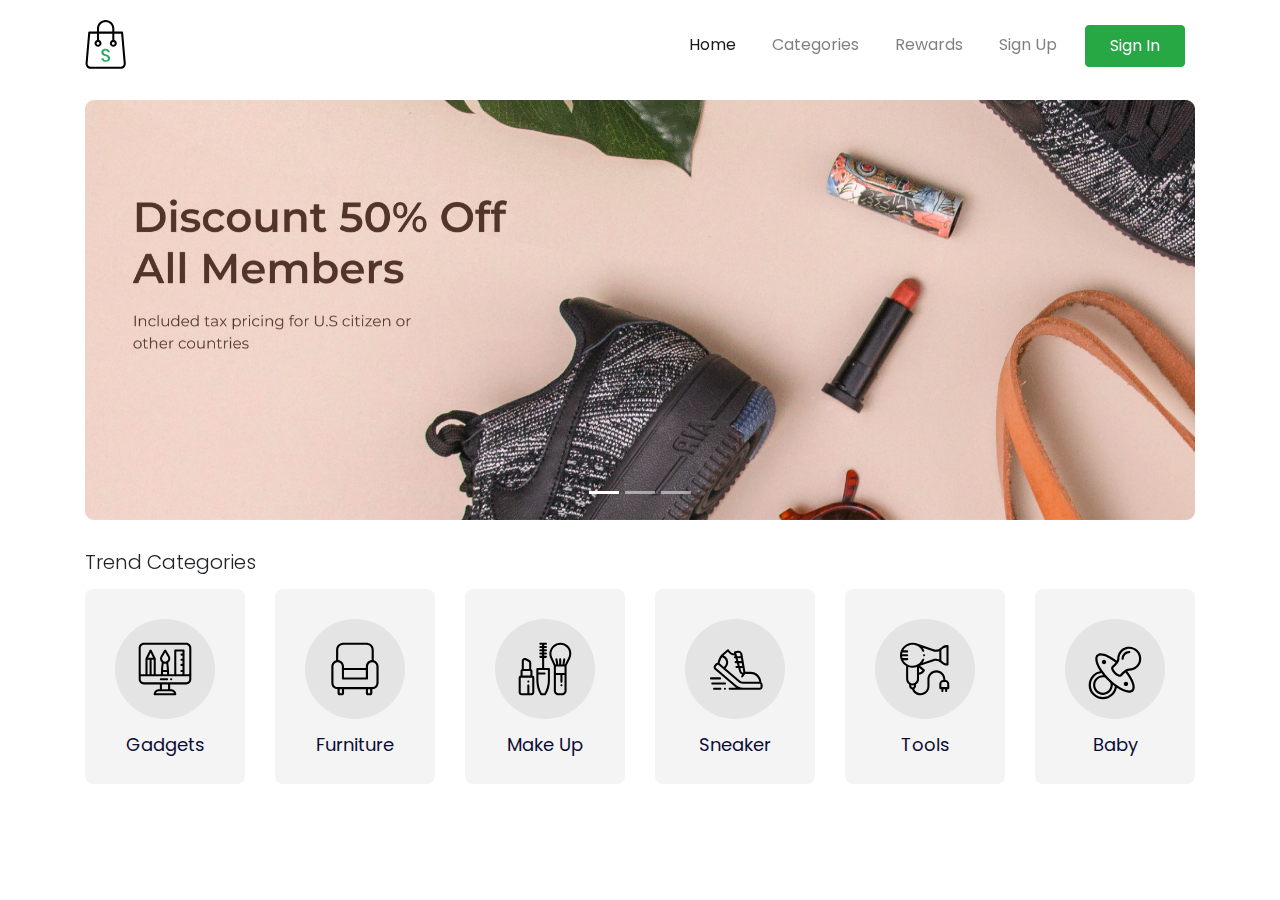
==== index.html @ 1ea365b0 "initial commit" ====
<!DOCTYPE html>
<html lang="en">

<head>
  <meta charset="utf-8" />
  <meta name="viewport" content="width=device-width, initial-scale=1, shrink-to-fit=no" />
  <meta name="description" content="" />
  <meta name="author" content="" />

  <title>Store - Your Best Marketplace</title>

  <link href="https://unpkg.com/aos@2.3.1/dist/aos.css" rel="stylesheet" />
  <link href="style/main.css" rel="stylesheet" />
</head>

<body>
  <nav class="navbar navbar-expand-lg navbar-light fixed-top navbar-store navbar-fixed-top" data-aos="fade-down">
    <div class="container">
      <a href="/index.html" class="navbar-brand">
        <img src="/images/logo.svg" alt="logo">
      </a>
      <button class="navbar-toggler" type="button" data-toggle="collapse" data-target="#navbarResponsive">
        <span class="navbar-toggler-icon">
        </span>
      </button>
      <div class="collapse navbar-collapse" id="navbarResponsive">
        <ul class="navbar-nav ml-auto">
          <li class="nav-item active">
            <a href="/index.html" class="nav-link">Home</a>
          </li>
          <li class="nav-item">
            <a href="/categories.html" class="nav-link">Categories</a>
          </li>
          <li class="nav-item">
            <a href="#" class="nav-link">Rewards</a>
          </li>
          <li class="nav-item">
            <a href="/register.html" class="nav-link">Sign Up</a>
          </li>
          <li class="nav-item">
            <a href="/login.html" class="btn btn-success nav-link px-4 text-white">Sign In</a>
          </li>
        </ul>
      </div>
    </div>
  </nav>

  <!-- page content -->
  <div class="page-content page-home">
    <section class="store carousel" data-aos="zoom-in">
      <div class="container">
        <div class="row">
          <div class="col-lg-12">
            <div id="storeCarousel" class="carousel" data-ride="carousel">
              <ol class="carousel-indicators">
                <li class="active" data-target="#storeCarousel" data-slide-to="0">
                </li>
                <li data-target="#storeCarousel" data-slide-to="1">
                </li>
                <li data-target="#storeCarousel" data-slide-to="2">
                </li>
              </ol>
              <div class="carousel-inner">
                <div class="carousel-item active">
                  <img src="/images/banner.jpg" alt="banner image" class="d-block w-100">
                </div>
                <div class="carousel-item">
                  <img src="/images/banner.jpg" alt="banner image" class="d-block w-100">
                </div>
                <div class="carousel-item">
                  <img src="/images/banner.jpg" alt="banner image" class="d-block w-100">
                </div>
              </div>
            </div>
          </div>
        </div>
      </div>
    </section>

    <section class="store-trend-categories">
      <div class="container">
        <div class="row">
          <div class="col-12" data-aos="fade-up">
            <h5>Trend Categories</h5>
            <div class="row">
              <div class="col-6 col-md-3 col-lg-2" data-aos="fade-up" data-aos-delay="100">
                <a class="component-categories d-block" href="">
                  <div class="categories-image">
                    <img src="/images/categories-gadgets.svg" alt="categori 1" class="w-100">
                    <p class="categories-text">
                      Gadgets
                    </p>
                  </div>
                </a>
              </div>
              <div class="col-6 col-md-3 col-lg-2" data-aos="fade-up" data-aos-delay="200">
                <a class="component-categories d-block" href="">
                  <div class="categories-image">
                    <img src="/images/categories-furniture.svg" alt="categori 2" class="w-100">
                    <p class="categories-text">
                      Furniture
                    </p>
                  </div>
                </a>
              </div>
              <div class="col-6 col-md-3 col-lg-2" data-aos="fade-up" data-aos-delay="300">
                <a class="component-categories d-block" href="">
                  <div class="categories-image">
                    <img src="/images/categories-makeup.svg" alt="categori 3" class="w-100">
                    <p class="categories-text">
                      Make Up
                    </p>
                  </div>
                </a>
              </div>
              <div class="col-6 col-md-3 col-lg-2" data-aos="fade-up" data-aos-delay="400">
                <a class="component-categories d-block" href="">
                  <div class="categories-image">
                    <img src="/images/categories-sneaker.svg" alt="categori 4" class="w-100">
                    <p class="categories-text">
                      Sneaker
                    </p>
                  </div>
                </a>
              </div>
              <div class="col-6 col-md-3 col-lg-2" data-aos="fade-up" data-aos-delay="500">
                <a class="component-categories d-block" href="">
                  <div class="categories-image">
                    <img src="/images/categories-tools.svg" alt="categori 5" class="w-100">
                    <p class="categories-text">
                      Tools
                    </p>
                  </div>
                </a>
              </div>
              <div class="col-6 col-md-3 col-lg-2" data-aos="fade-up" data-aos-delay="600">
                <a class="component-categories d-block" href="">
                  <div class="categories-image">
                    <img src="/images/categories-baby.svg" alt="categori 6" class="w-100">
                    <p class="categories-text">
                      Baby
                    </p>
                  </div>
                </a>
              </div>
            </div>
          </div>
        </div>
      </div>
    </section>
  </div>

  <!-- Bootstrap core JavaScript -->
  <script src="/vendor/jquery/jquery.slim.min.js"></script>
  <script src="/vendor/bootstrap/js/bootstrap.bundle.min.js"></script>
  <script src="https://unpkg.com/aos@2.3.1/dist/aos.js"></script>
  <script>
    AOS.init();
  </script>
  <script src="/script/navbar-scroll.js"></script>
</body>

</html>
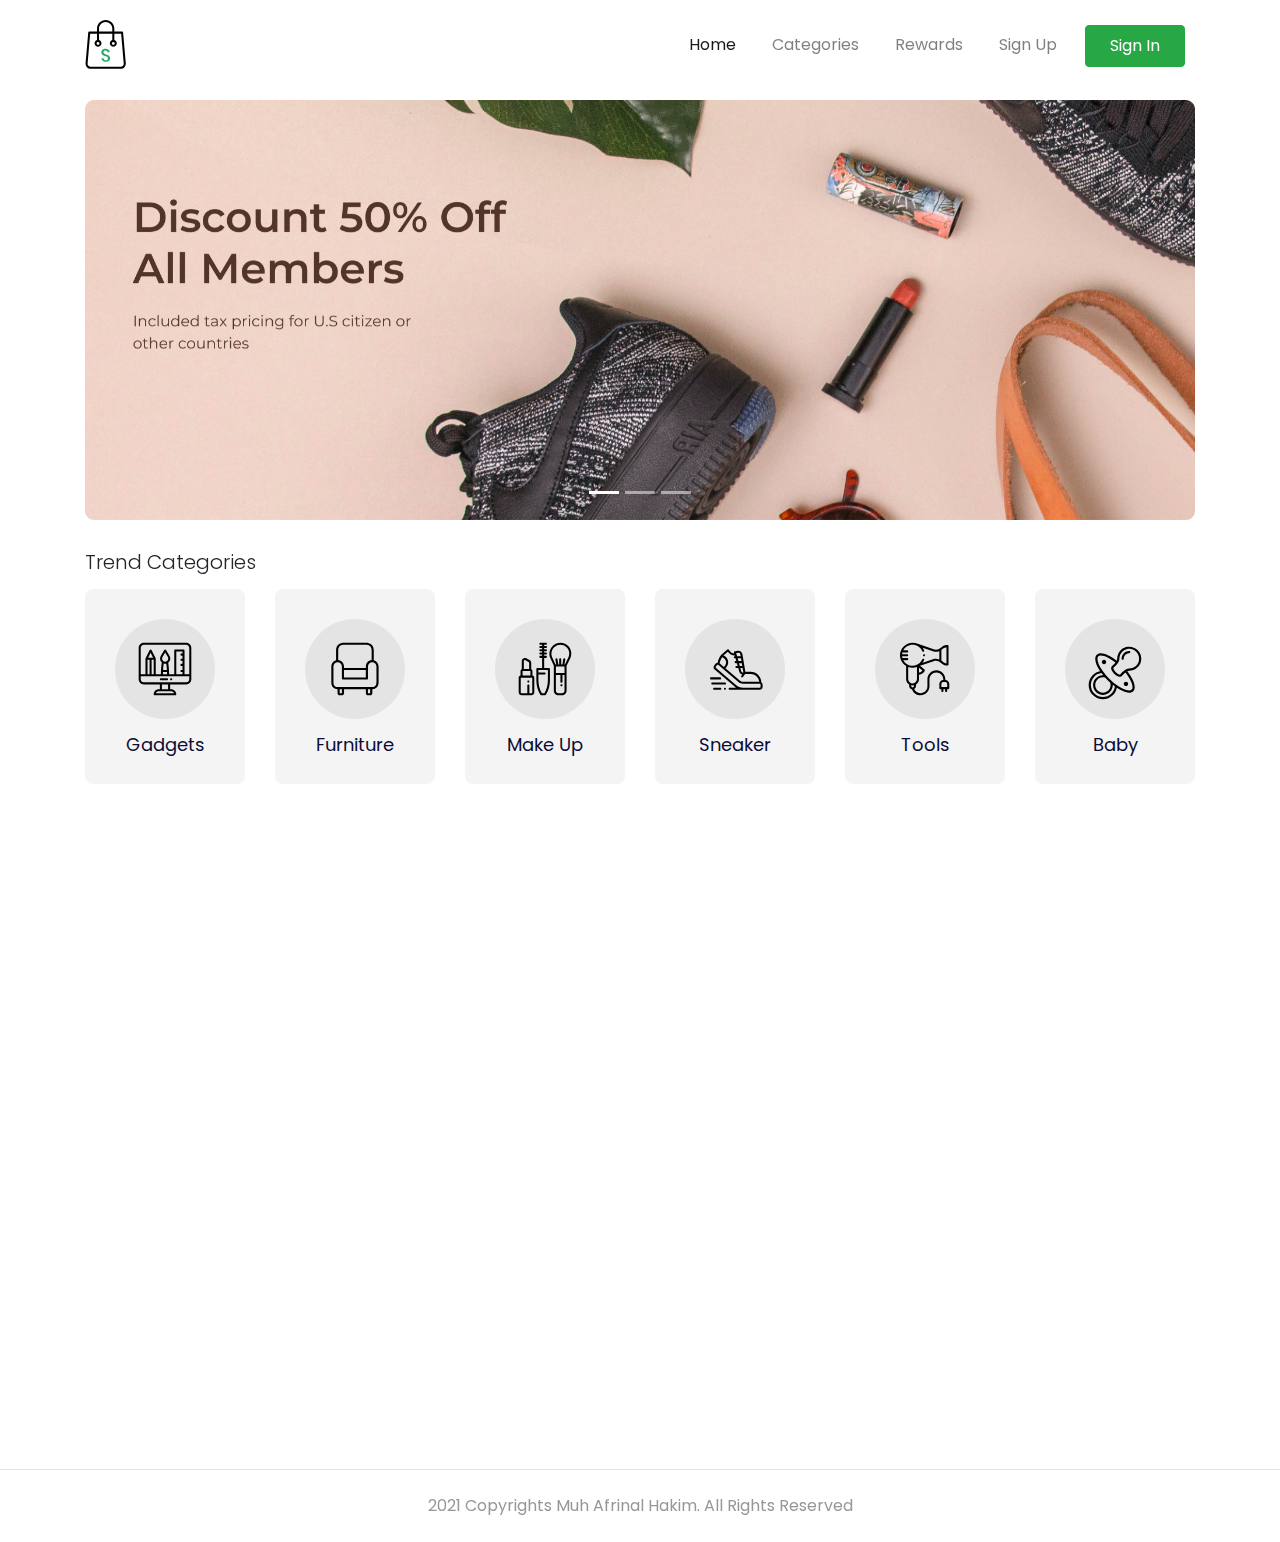
==== commit ccec2ff8: "finish slicing product detail page" ====
--- a/index.html
+++ b/index.html
@@ -148,7 +148,151 @@
         </div>
       </div>
     </section>
+
+    <section class="store-new-product">
+      <div class="container">
+        <div class="row">
+          <div class="col-12" data-aos="fade-up">
+            <h5>New Products</h5>
+            <div class="row">
+              <div class="col-6 col-md-4 col-lg-3" data-aos="fade-up" data-aos-delay="100">
+                <a href="/details.html" class="component-products d-block">
+                  <div class="product-thumbnail">
+                    <div class="product-image" style="background-image: url('/images/products-apple-watch.jpg');">
+                    </div>
+                  </div>
+                  <div class="product-text">
+                    Apple Watch 4
+                  </div>
+                  <div class="product-price">
+                    $990
+                  </div>
+                </a>
+              </div>
+
+              <div class="col-6 col-md-4 col-lg-3" data-aos="fade-up" data-aos-delay="200">
+                <a href="/details.html" class="component-products d-block">
+                  <div class="product-thumbnail">
+                    <div class="product-image" style="background-image: url('/images/products-orange-bogotta.jpg');">
+                    </div>
+                  </div>
+                  <div class="product-text">
+                    Orange Bogotta
+                  </div>
+                  <div class="product-price">
+                    $94.509
+                  </div>
+                </a>
+              </div>
+
+              <div class="col-6 col-md-4 col-lg-3" data-aos="fade-up" data-aos-delay="300">
+                <a href="/details.html" class="component-products d-block">
+                  <div class="product-thumbnail">
+                    <div class="product-image" style="background-image: url('/images/products-sofa-ternyaman.jpg');">
+                    </div>
+                  </div>
+                  <div class="product-text">
+                    Sofa Ternyaman
+                  </div>
+                  <div class="product-price">
+                    $1.409
+                  </div>
+                </a>
+              </div>
+
+              <div class="col-6 col-md-4 col-lg-3" data-aos="fade-up" data-aos-delay="400">
+                <a href="/details.html" class="component-products d-block">
+                  <div class="product-thumbnail">
+                    <div class="product-image" style="background-image: url('/images/products-bubuk-maketti.jpg');">
+                    </div>
+                  </div>
+                  <div class="product-text">
+                    Bubuk Maketti
+                  </div>
+                  <div class="product-price">
+                    $225
+                  </div>
+                </a>
+              </div>
+
+              <div class="col-6 col-md-4 col-lg-3" data-aos="fade-up" data-aos-delay="500">
+                <a href="/details.html" class="component-products d-block">
+                  <div class="product-thumbnail">
+                    <div class="product-image" style="background-image: url('/images/products-tatakan-gelas.jpg');">
+                    </div>
+                  </div>
+                  <div class="product-text">
+                    Tatakan Gelas
+                  </div>
+                  <div class="product-price">
+                    $45.188
+                  </div>
+                </a>
+              </div>
+
+              <div class="col-6 col-md-4 col-lg-3" data-aos="fade-up" data-aos-delay="600">
+                <a href="/details.html" class="component-products d-block">
+                  <div class="product-thumbnail">
+                    <div class="product-image" style="background-image: url('/images/products-mavic-kawe.jpg');">
+                    </div>
+                  </div>
+                  <div class="product-text">
+                    Mavic kave
+                  </div>
+                  <div class="product-price">
+                    $503
+                  </div>
+                </a>
+              </div>
+
+              <div class="col-6 col-md-4 col-lg-3" data-aos="fade-up" data-aos-delay="700">
+                <a href="/details.html" class="component-products d-block">
+                  <div class="product-thumbnail">
+                    <div class="product-image"
+                      style="background-image: url('/images/products-black-edition-nike.jpg');">
+                    </div>
+                  </div>
+                  <div class="product-text">
+                    Black Edition Nike
+                  </div>
+                  <div class="product-price">
+                    $70.482
+                  </div>
+                </a>
+              </div>
+
+              <div class="col-6 col-md-4 col-lg-3" data-aos="fade-up" data-aos-delay="800">
+                <a href="/details.html" class="component-products d-block">
+                  <div class="product-thumbnail">
+                    <div class="product-image" style="background-image: url('/images/products-monkey-toys.jpg');">
+                    </div>
+                  </div>
+                  <div class="product-text">
+                    Monkey Toys
+                  </div>
+                  <div class="product-price">
+                    $783
+                  </div>
+                </a>
+              </div>
+            </div>
+          </div>
+        </div>
+      </div>
+    </section>
   </div>
+
+  <footer>
+    <div class="container">
+      <div class="row">
+        <div class="col-12 text-center">
+          <p class="pt-4 pb-2">
+            2021 Copyrights Muh Afrinal Hakim. All Rights Reserved
+          </p>
+        </div>
+      </div>
+    </div>
+  </footer>
 
   <!-- Bootstrap core JavaScript -->
   <script src="/vendor/jquery/jquery.slim.min.js"></script>
